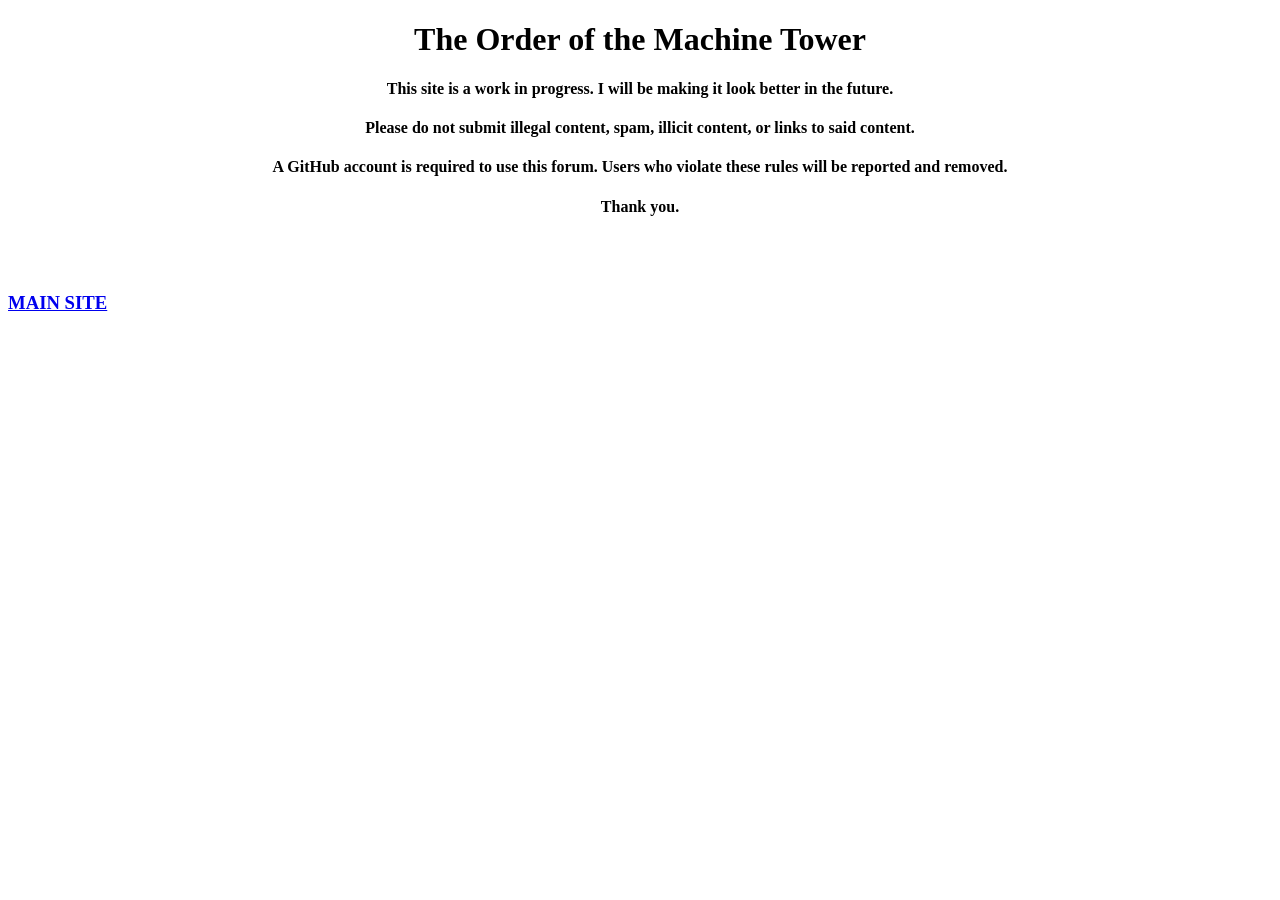
==== index.html @ 857feac1 "Added index.html" ====
<!DOCTYPE html>
<html lang="en">

<head>
  <meta charset="UTF-8">
  <meta name="viewport" content="width=device-width, initial-scale=1.0">

  <title>TOotMT Forum</title>
  <link rel="stylesheet" href="css/commentsite.css">
</head>

<body>

  <main id="content">

    <header>
      <h1 align="center">The Order of the Machine Tower</h1>
    </header>

    <section>
      <h4 align="center">This site is a work in progress. I will be making it look better in the future.</h4>
    </section>
     <section>
      <h4 align="center">Please do not submit illegal content, spam, illicit content, or links to said content.</h4>
      <h4 align="center">A GitHub account is required to use this forum. Users who violate these rules will be reported and removed.</h4>
      <h4 align="center">Thank you.</h4>
    </section>

    <section>
       <!-- giscus comment system -->

    </section>
    <br><br>
    <h3><a href="https://adeptus-telvannus.neocities.org/hpgs/machinetower_main">MAIN SITE</a></h3>
    <body>


  </main>
  
</body>

</html>
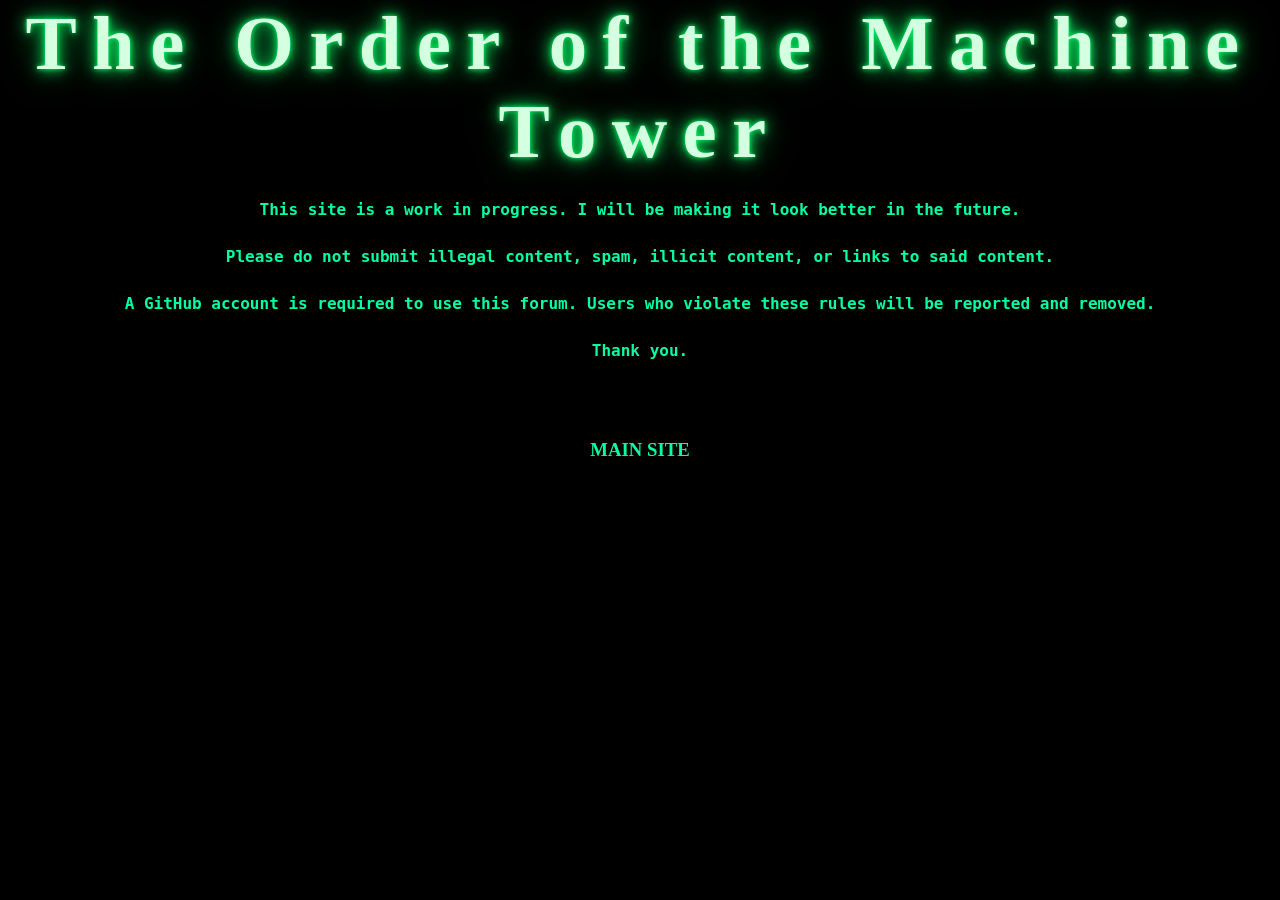
==== commit b6647f08: "Add Giscus comment system script to index.html" ====
--- a/index.html
+++ b/index.html
@@ -28,6 +28,22 @@
 
     <section>
        <!-- giscus comment system -->
+      <script src="https://giscus.app/client.js"
+        data-repo="AdeptTel1-ComSite/ootmt-forum"
+        data-repo-id="R_kgDOVOyDEQ"
+        data-category="Announcements"
+        data-category-id="DIC_kwDOVOyDEc4DI7nv"
+        data-mapping="pathname"
+        data-strict="0"
+        data-reactions-enabled="1"
+        data-emit-metadata="0"
+        data-input-position="top"
+        data-theme="cobalt"
+        data-lang="en"
+        data-loading="lazy"
+        crossorigin="anonymous"
+        async>
+      </script>
 
     </section>
     <br><br>
@@ -39,4 +55,4 @@
   
 </body>
 
-</html>+</html>
--- a/css/commentsite.css
+++ b/css/commentsite.css
@@ -0,0 +1,84 @@
+/*Mobile*/
+@media (max-width: 600px) {
+
+  #galaxy-container {
+    opacity: 0.25;
+  }
+
+}
+
+/* For centering tables */
+.table-centered-class {
+    display: flex;
+    justify-content: center;
+    max-width: 100%;
+}
+
+.table-centered-class table {
+    max-width: 100%;
+    border-collapse: collapse;
+}
+
+.table-centered-class th,
+.table-centered-class td {
+    overflow-wrap: anywhere;
+    word-break: break-word;
+    white-space: normal;
+}
+
+
+/* Misc */
+html,
+body {
+  margin: 0;
+  width: 100%;
+  height: 100%;
+  overflow-y: auto;
+  background: #000000;
+  color: #00eaff;
+}
+
+h1 {
+  margin: 0;
+
+  color: #d5ffe1;
+  font-size: clamp(2rem, 6vw, 5rem);
+  letter-spacing: 0.2em;
+
+  text-shadow:
+    0 0 5px #00ff66,
+    0 0 15px #00ff66,
+    0 0 35px rgba(0, 255, 100, 0.6);
+}
+
+h2 {
+    font-family: 'LocalNovaSquare';
+    color: #ff0090;
+    text-align: center;
+    text-shadow: 0 0 8px #00eaff;
+    border-bottom: 1px solid #00eaff33;
+    padding-bottom: 4px;
+} 
+
+h3 {
+    color: #00ff66;
+    text-align: center;
+    font-family: 'LocalNovaSquare';
+}
+
+h4 {
+    background-color: #000000;
+    color: #05FFA1;
+    font-family: "LocalGenos", monospace;
+    line-height: 1.6;
+}
+
+a {
+    color: #05FFA1;
+    text-decoration: none;
+}
+
+a:hover {
+    color: #ffffff;
+    text-shadow: 0 0 6px #00eaff;
+}
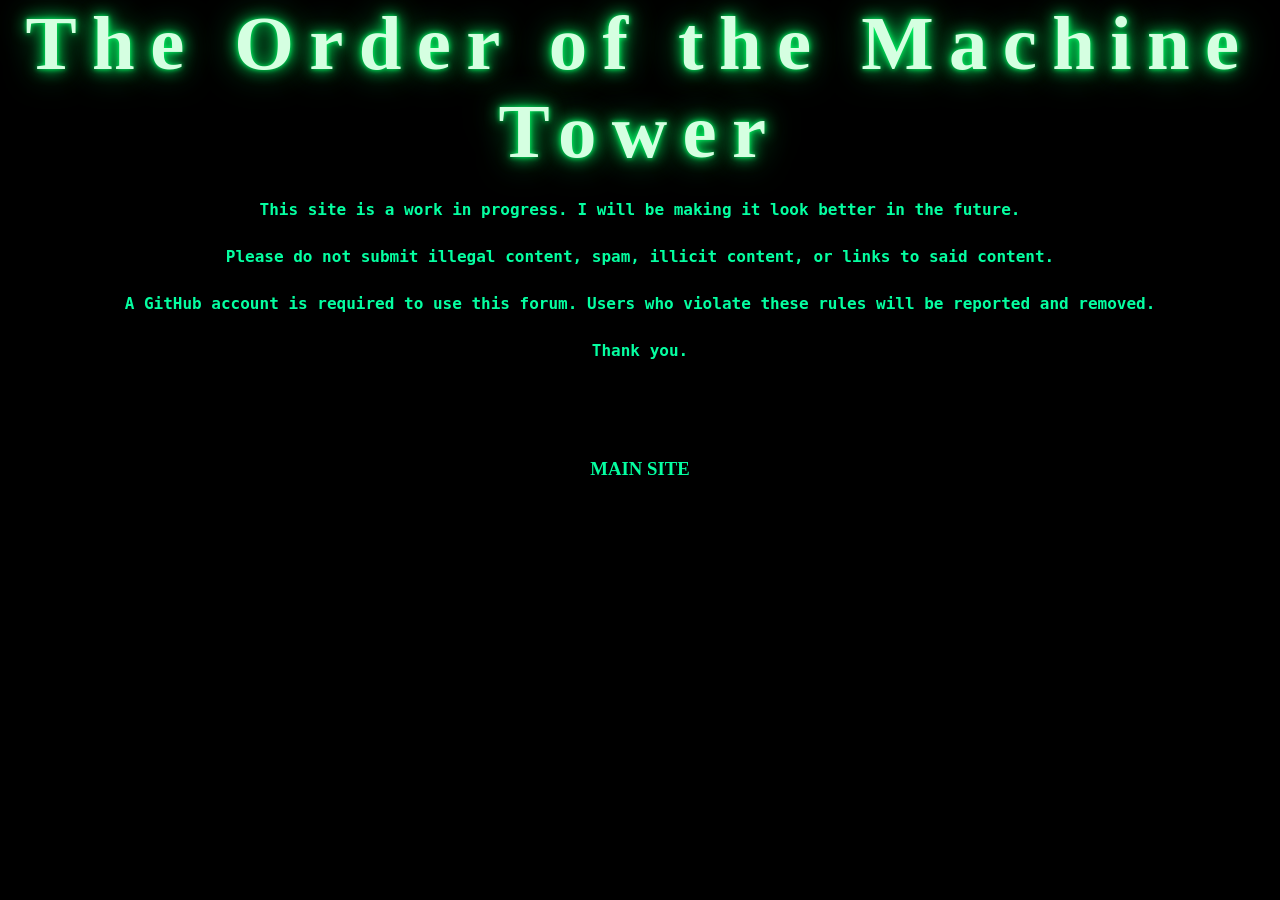
==== commit fba29df3: "Add class to comments section in index.html" ====
--- a/index.html
+++ b/index.html
@@ -26,7 +26,7 @@
       <h4 align="center">Thank you.</h4>
     </section>
 
-    <section>
+    <section class="comments">
        <!-- giscus comment system -->
       <script src="https://giscus.app/client.js"
         data-repo="AdeptTel1-ComSite/ootmt-forum"
--- a/css/commentsite.css
+++ b/css/commentsite.css
@@ -82,3 +82,17 @@
     color: #ffffff;
     text-shadow: 0 0 6px #00eaff;
 }
+
+.comments {
+  margin-top: 40px;
+}
+
+.comments h2 {
+  margin-bottom: 8px;
+}
+
+.comments-intro {
+  margin-top: 0;
+  margin-bottom: 24px;
+  color: var(--muted);
+}
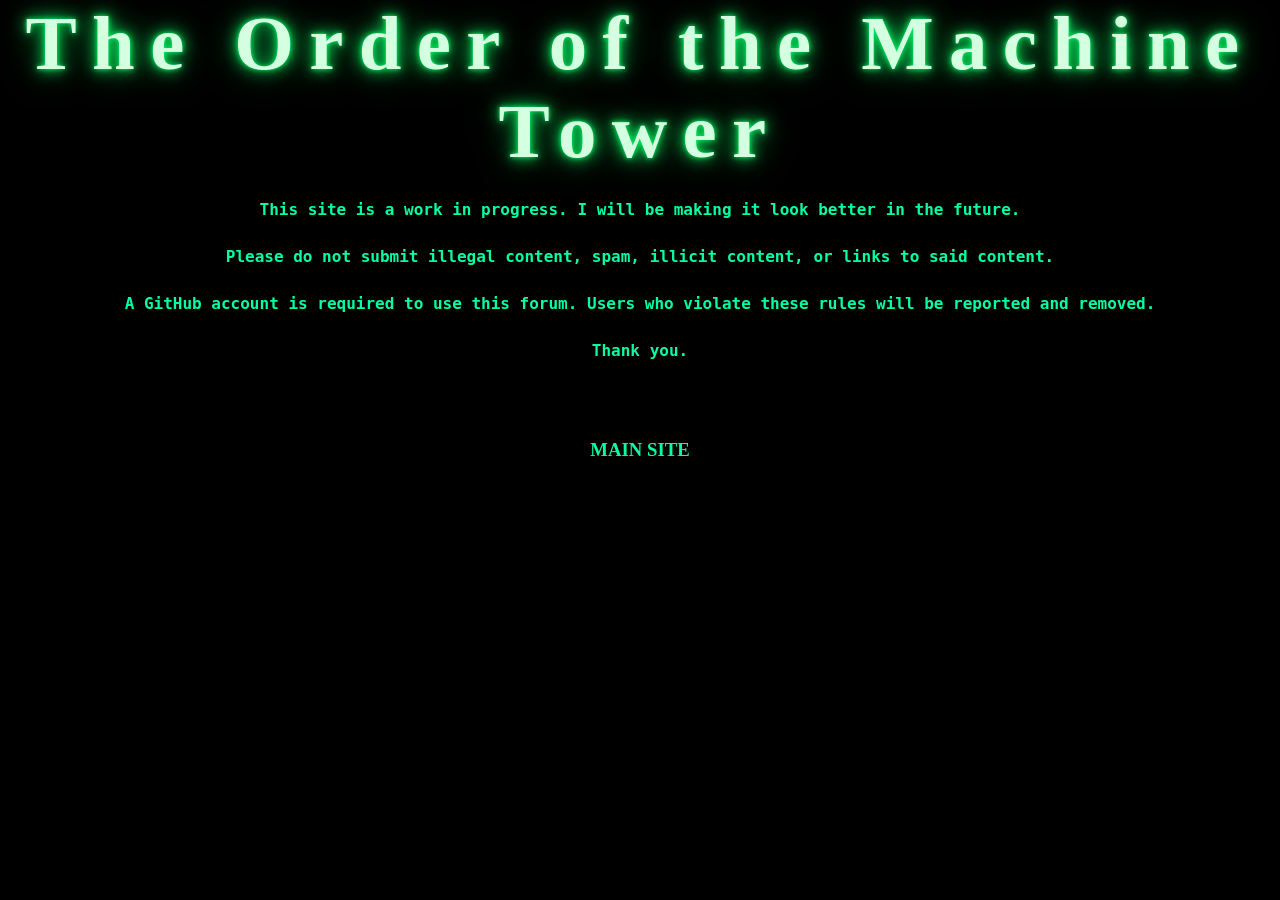
==== commit 64fc2c15: "Fix some html Changed the comments section to remove reactions from the giscus comment system." ====
--- a/index.html
+++ b/index.html
@@ -26,7 +26,7 @@
       <h4 align="center">Thank you.</h4>
     </section>
 
-    <section class="comments">
+    <section>
        <!-- giscus comment system -->
       <script src="https://giscus.app/client.js"
         data-repo="AdeptTel1-ComSite/ootmt-forum"
@@ -35,7 +35,7 @@
         data-category-id="DIC_kwDOVOyDEc4DI7nv"
         data-mapping="pathname"
         data-strict="0"
-        data-reactions-enabled="1"
+        data-reactions-enabled="0"
         data-emit-metadata="0"
         data-input-position="top"
         data-theme="cobalt"
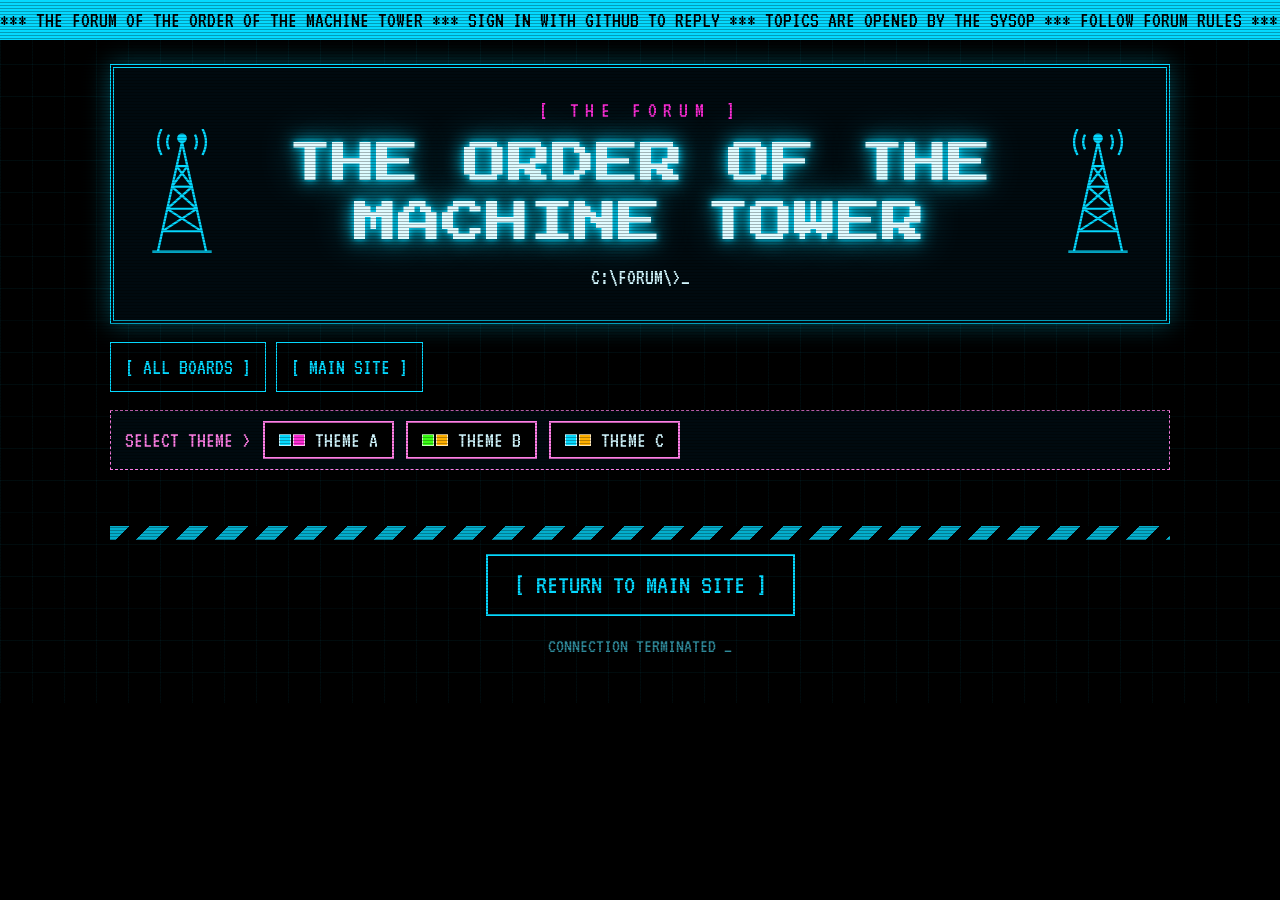
==== commit af5009a6: "Add files via upload" ====
--- a/index.html
+++ b/index.html
@@ -5,54 +5,105 @@
   <meta charset="UTF-8">
   <meta name="viewport" content="width=device-width, initial-scale=1.0">
 
-  <title>TOotMT Forum</title>
-  <link rel="stylesheet" href="css/commentsite.css">
+  <title>The Order of the Machine Tower Forum</title>
+
+  <!-- Picks the color theme before the page paints: ?theme=A|B|C in the address, else the visitor's last choice, else A -->
+  <script>
+    (function () {
+      var t = 'A';
+      try {
+        var p = new URLSearchParams(window.location.search).get('theme');
+        var s = null;
+        try { s = window.localStorage.getItem('ootmt-theme'); } catch (e) {}
+        t = String(p || s || 'A').toUpperCase();
+      } catch (e) {}
+      if (t !== 'A' && t !== 'B' && t !== 'C') { t = 'A'; }
+      document.documentElement.setAttribute('data-theme', t);
+    })();
+  </script>
+
+  <link rel="preconnect" href="https://fonts.googleapis.com">
+  <link rel="preconnect" href="https://fonts.gstatic.com" crossorigin>
+  <link rel="stylesheet" href="https://fonts.googleapis.com/css2?family=Share+Tech+Mono&amp;family=VT323&amp;family=Press+Start+2P&amp;display=swap">
+  <link rel="stylesheet" href="css/forum_bbs.css">
 </head>
 
-<body>
+<body data-page="home">
 
-  <main id="content">
+  <div class="marquee" aria-hidden="true">
+    <span>*** THE FORUM OF THE ORDER OF THE MACHINE TOWER *** SIGN IN WITH GITHUB TO REPLY *** TOPICS ARE OPENED BY THE SYSOP *** FOLLOW FORUM RULES ***</span>
+  </div>
 
-    <header>
-      <h1 align="center">The Order of the Machine Tower</h1>
+  <div class="wrap" id="content">
+
+    <header class="masthead">
+      <svg class="tower" width="96" height="130" viewBox="0 0 100 140" role="img" aria-label="Order crest: a radio tower">
+        <g fill="none" stroke="currentColor" stroke-width="2.5" stroke-linejoin="round">
+          <path d="M50 14 L24 132 M50 14 L76 132 M18 132 H82"/>
+          <path d="M44 40 H56 M39 62 H61 M34 86 H66 M29 110 H71"/>
+          <path d="M44 40 L61 62 M56 40 L39 62 M39 62 L66 86 M61 62 L34 86 M34 86 L71 110 M66 86 L29 110"/>
+          <circle cx="50" cy="10" r="4" fill="currentColor"/>
+          <path class="arc" d="M36 6 A18 18 0 0 0 36 22"/>
+          <path class="arc" d="M64 6 A18 18 0 0 1 64 22"/>
+          <path class="arc2" d="M28 0 A28 28 0 0 0 28 28"/>
+          <path class="arc2" d="M72 0 A28 28 0 0 1 72 28"/>
+        </g>
+      </svg>
+      <div class="masthead__text">
+        <div class="kicker">[ THE FORUM ]</div>
+        <h1>THE ORDER OF THE MACHINE TOWER</h1>
+        <div class="prompt">C:\FORUM\&gt;<span class="blink">_</span></div>
+      </div>
+      <svg class="tower" width="96" height="130" viewBox="0 0 100 140" aria-hidden="true">
+        <g fill="none" stroke="currentColor" stroke-width="2.5" stroke-linejoin="round">
+          <path d="M50 14 L24 132 M50 14 L76 132 M18 132 H82"/>
+          <path d="M44 40 H56 M39 62 H61 M34 86 H66 M29 110 H71"/>
+          <path d="M44 40 L61 62 M56 40 L39 62 M39 62 L66 86 M61 62 L34 86 M34 86 L71 110 M66 86 L29 110"/>
+          <circle cx="50" cy="10" r="4" fill="currentColor"/>
+          <path class="arc3" d="M36 6 A18 18 0 0 0 36 22"/>
+          <path class="arc3" d="M64 6 A18 18 0 0 1 64 22"/>
+          <path class="arc" d="M28 0 A28 28 0 0 0 28 28"/>
+          <path class="arc" d="M72 0 A28 28 0 0 1 72 28"/>
+        </g>
+      </svg>
     </header>
 
-    <section>
-      <h4 align="center">This site is a work in progress. I will be making it look better in the future.</h4>
-    </section>
-     <section>
-      <h4 align="center">Please do not submit illegal content, spam, illicit content, or links to said content.</h4>
-      <h4 align="center">A GitHub account is required to use this forum. Users who violate these rules will be reported and removed.</h4>
-      <h4 align="center">Thank you.</h4>
+    <nav class="nav" aria-label="Forum">
+      <a href="index.html" data-link="home">[ ALL BOARDS ]</a>
+      <a href="https://adeptus-telvannus.neocities.org/hpgs/machinetower_main" data-link="main">[ MAIN SITE ]</a>
+    </nav>
+
+    <section class="themebar" aria-label="Color theme">
+      <span class="themebar__label">SELECT THEME &gt;</span>
+      <button type="button" class="theme-btn" data-set-theme="A" aria-pressed="false">
+        <span class="chips" aria-hidden="true"><i style="background:#05d9ff"></i><i style="background:#ff2bd6"></i></span>THEME A
+      </button>
+      <button type="button" class="theme-btn" data-set-theme="B" aria-pressed="false">
+        <span class="chips" aria-hidden="true"><i style="background:#39ff14"></i><i style="background:#ffb000"></i></span>THEME B
+      </button>
+      <button type="button" class="theme-btn" data-set-theme="C" aria-pressed="false">
+        <span class="chips" aria-hidden="true"><i style="background:#05d9ff"></i><i style="background:#ffb000"></i></span>THEME C
+      </button>
     </section>
 
-    <section>
-       <!-- giscus comment system -->
-      <script src="https://giscus.app/client.js"
-        data-repo="AdeptTel1-ComSite/ootmt-forum"
-        data-repo-id="R_kgDOVOyDEQ"
-        data-category="Announcements"
-        data-category-id="DIC_kwDOVOyDEc4DI7nv"
-        data-mapping="pathname"
-        data-strict="0"
-        data-reactions-enabled="0"
-        data-emit-metadata="0"
-        data-input-position="top"
-        data-theme="cobalt"
-        data-lang="en"
-        data-loading="lazy"
-        crossorigin="anonymous"
-        async>
-      </script>
+    <div class="cols">
+      <aside class="side" id="side"></aside>
+      <main class="content" id="view">
+        <noscript><p>This forum needs JavaScript to load its topics and comments.</p></noscript>
+      </main>
+    </div>
 
-    </section>
-    <br><br>
-    <h3><a href="https://adeptus-telvannus.neocities.org/hpgs/machinetower_main">MAIN SITE</a></h3>
-    <body>
+    <footer class="foot">
+      <div class="stripe"></div>
+      <a class="home" href="https://adeptus-telvannus.neocities.org/hpgs/machinetower_main" data-link="main">[ RETURN TO MAIN SITE ]</a>
+      <div class="end">CONNECTION TERMINATED <span class="blink">_</span></div>
+    </footer>
 
+  </div>
 
-  </main>
-  
+  <script src="js/forum_data.js"></script>
+  <script src="js/forum.js"></script>
+
 </body>
 
 </html>
--- a/css/forum_bbs.css
+++ b/css/forum_bbs.css
@@ -0,0 +1,495 @@
+/* ==========================================================
+   The Order of the Machine Tower - Phosphor BBS
+   Three selectable color themes: A, B and C.
+   Switch themes with the buttons on the page, or by adding
+   ?theme=A, ?theme=B or ?theme=C to the page address.
+   ========================================================== */
+
+/* ---------- Theme A: Cyan and Magenta ---------- */
+:root,
+:root[data-theme="A"] {
+  --primary: #05d9ff;        /* borders, headers, links, marquee */
+  --text: #d2f7ff;           /* body text */
+  --title: #e0fbff;          /* page title */
+  --panel: #000a0f;          /* window backgrounds */
+  --secondary: #ff7fe6;      /* FAQ and archive windows */
+  --accent: #ff2bd6;         /* notice, buttons, dividers */
+  --accent-soft: #ff7fe6;    /* notice text */
+  --notice-bg: #14000f;
+  --faq-bg: #0f000c;
+  --dash: #7a2a6a;           /* table row lines */
+  --charter-text: #ffc2f2;   /* the "Order" half of the manifesto */
+  --foot: #2f8a9a;           /* footer text */
+  --glow: 5, 217, 255;       /* primary as r, g, b */
+  --accent-rgb: 255, 43, 214;
+}
+
+/* ---------- Theme B: Green and Amber ---------- */
+:root[data-theme="B"] {
+  --primary: #39ff14;
+  --text: #b6ffcb;
+  --title: #d5ffe1;
+  --panel: #020a02;
+  --secondary: #4dffd2;
+  --accent: #ffb000;
+  --accent-soft: #ffd36b;
+  --notice-bg: #140c00;
+  --faq-bg: #00100a;
+  --dash: #1c6a58;
+  --charter-text: #ffe3a8;
+  --foot: #3f8f2e;
+  --glow: 57, 255, 20;
+  --accent-rgb: 255, 176, 0;
+}
+
+/* ---------- Theme C: Cyan and Amber ---------- */
+:root[data-theme="C"] {
+  --primary: #05d9ff;
+  --text: #d2f7ff;
+  --title: #e0fbff;
+  --panel: #000a0f;
+  --secondary: #ffd36b;
+  --accent: #ffb000;
+  --accent-soft: #ffd36b;
+  --notice-bg: #140c00;
+  --faq-bg: #0f0a00;
+  --dash: #7a5a1a;
+  --charter-text: #ffe3a8;
+  --foot: #2f8a9a;
+  --glow: 5, 217, 255;
+  --accent-rgb: 255, 176, 0;
+}
+
+/* ---------- Base ---------- */
+* { box-sizing: border-box; }
+
+html {
+  background: #000;
+  color-scheme: dark;
+}
+
+body {
+  margin: 0;
+  position: relative;
+  background-color: #000;
+  background-image:
+    linear-gradient(rgba(var(--glow), .05) 1px, transparent 1px),
+    linear-gradient(90deg, rgba(var(--glow), .05) 1px, transparent 1px);
+  background-size: 32px 32px;
+  color: var(--text);
+  font-family: 'Share Tech Mono', 'Courier New', monospace;
+  font-size: 16px;
+  line-height: 1.65;
+}
+
+/* scanlines */
+body::after {
+  content: "";
+  position: fixed;
+  inset: 0;
+  pointer-events: none;
+  z-index: 50;
+  background: repeating-linear-gradient(0deg, rgba(0,0,0,.28) 0, rgba(0,0,0,.28) 1px, transparent 1px, transparent 3px);
+}
+
+p { margin: 0; }
+
+a { color: var(--primary); text-decoration: underline; }
+a:hover { background: var(--primary); color: #000; text-decoration: none; }
+
+:focus-visible { outline: 3px solid #fff; outline-offset: 2px; }
+
+.wrap {
+  max-width: 1100px;
+  margin: 0 auto;
+  padding: 24px 20px 40px;
+}
+
+/* ---------- Marquee ---------- */
+.marquee {
+  background: var(--primary);
+  color: #000;
+  overflow: hidden;
+  white-space: nowrap;
+  font-family: 'VT323', monospace;
+  font-size: 22px;
+  padding: 2px 0;
+}
+.marquee span {
+  display: inline-block;
+  animation: marq 32s linear infinite;
+}
+
+/* ---------- Masthead ---------- */
+.masthead {
+  border: 4px double var(--primary);
+  padding: 24px 20px;
+  display: flex;
+  flex-wrap: wrap;
+  align-items: center;
+  justify-content: center;
+  gap: 24px;
+  background: var(--panel);
+  box-shadow: 0 0 24px rgba(var(--glow), .35);
+}
+.tower { color: var(--primary); flex: 0 0 auto; }
+.masthead__text { text-align: center; flex: 1 1 360px; min-width: 0; }
+.kicker {
+  font-family: 'VT323', monospace;
+  font-size: 22px;
+  color: var(--accent);
+  letter-spacing: .3em;
+}
+h1 {
+  margin: 6px 0;
+  font-family: 'Press Start 2P', monospace;
+  font-weight: 400;
+  font-size: clamp(20px, 4.2vw, 44px);
+  line-height: 1.35;
+  color: var(--title);
+  text-shadow: 0 0 6px var(--primary), 0 0 18px var(--primary), 0 0 40px rgba(var(--glow), .6);
+}
+.prompt { font-family: 'VT323', monospace; font-size: 22px; color: var(--text); }
+.blink { animation: blinker 1s steps(1) infinite; }
+
+.arc  { animation: ping 2s ease-in-out infinite; }
+.arc2 { animation: ping 2s ease-in-out infinite; animation-delay: .5s; }
+.arc3 { animation: ping 2s ease-in-out infinite; animation-delay: 1s; }
+
+/* ---------- Notice ---------- */
+.notice {
+  margin-top: 18px;
+  border: 2px solid var(--accent);
+  padding: 14px 18px;
+  background: var(--notice-bg);
+  color: var(--accent-soft);
+  font-size: 15px;
+}
+.notice__label { font-family: 'VT323', monospace; font-size: 24px; color: var(--accent); }
+
+/* ---------- Navigation ---------- */
+.nav {
+  margin-top: 18px;
+  display: flex;
+  flex-wrap: wrap;
+  gap: 10px;
+  font-family: 'VT323', monospace;
+  font-size: 22px;
+}
+.nav a {
+  display: block;
+  padding: 6px 14px;
+  border: 1px solid var(--primary);
+  text-decoration: none;
+}
+.nav a:hover { background: var(--primary); color: #000; }
+
+/* ---------- Theme selector ---------- */
+.themebar {
+  margin-top: 18px;
+  display: flex;
+  flex-wrap: wrap;
+  align-items: center;
+  gap: 10px 12px;
+  border: 1px dashed var(--secondary);
+  padding: 10px 14px;
+  background: var(--panel);
+}
+.themebar__label { font-family: 'VT323', monospace; font-size: 22px; color: var(--secondary); }
+.theme-btn {
+  cursor: pointer;
+  display: inline-flex;
+  align-items: center;
+  gap: 10px;
+  background: #000;
+  color: var(--text);
+  border: 2px solid var(--secondary);
+  padding: 6px 14px;
+  font-family: 'VT323', monospace;
+  font-size: 22px;
+}
+.theme-btn:hover { background: var(--secondary); color: #000; }
+.theme-btn[aria-pressed="true"] { background: var(--secondary); color: #000; }
+.chips { display: inline-flex; gap: 2px; }
+.chips i {
+  display: inline-block;
+  width: 12px;
+  height: 12px;
+  border: 1px solid rgba(255,255,255,.7);
+}
+
+/* ---------- Layout ---------- */
+.cols {
+  margin-top: 22px;
+  display: flex;
+  flex-wrap: wrap;
+  gap: 22px;
+  align-items: flex-start;
+}
+.side { flex: 0 0 230px; min-width: 0; display: flex; flex-direction: column; gap: 16px; }
+.content { flex: 1 1 540px; min-width: 0; display: flex; flex-direction: column; gap: 26px; }
+
+/* ---------- Windows ---------- */
+.win { border: 2px solid var(--primary); background: var(--panel); }
+.win__bar {
+  background: var(--primary);
+  color: #000;
+  font-family: 'VT323', monospace;
+  font-size: 24px;
+  padding: 0 12px;
+}
+.win__body { padding: 18px 22px; display: flex; flex-direction: column; gap: 14px; }
+.win--alt { border-color: var(--secondary); background: var(--faq-bg); }
+.win--alt .win__bar { background: var(--secondary); }
+
+.side .win__bar { font-size: 22px; padding: 0 10px; }
+.sysop { padding: 12px; font-size: 14px; line-height: 1.6; }
+
+.sidenote {
+  border: 2px solid var(--accent);
+  background: var(--notice-bg);
+  padding: 12px;
+  font-size: 14px;
+  color: var(--accent-soft);
+  text-align: center;
+}
+.badges { display: flex; flex-direction: column; gap: 8px; }
+.badge {
+  border: 1px solid;
+  padding: 4px;
+  font-family: 'VT323', monospace;
+  font-size: 20px;
+  text-align: center;
+}
+.badge--1 { color: var(--primary); border-color: var(--primary); }
+.badge--2 { color: var(--secondary); border-color: var(--secondary); }
+.badge--3 { color: var(--accent); border-color: var(--accent); }
+
+/* ---------- Manifesto ---------- */
+.pull {
+  font-family: 'VT323', monospace;
+  font-size: 26px;
+  line-height: 1.3;
+  color: #fff;
+  text-shadow: 0 0 8px var(--primary);
+  text-align: center;
+  padding: 8px 0;
+}
+.pull--accent { text-align: left; padding: 0; text-shadow: 0 0 8px var(--accent); }
+.rule {
+  text-align: center;
+  font-family: 'VT323', monospace;
+  font-size: 22px;
+  color: var(--accent);
+  letter-spacing: .2em;
+  border-top: 1px dashed var(--primary);
+  padding-top: 16px;
+}
+.charter-text { display: flex; flex-direction: column; gap: 14px; color: var(--charter-text); }
+.charter-cta { text-align: center; padding-top: 10px; border-top: 1px dashed var(--primary); }
+.charter-cta p { margin: 12px 0; font-size: 14px; color: var(--text); }
+.cta {
+  display: inline-block;
+  background: var(--accent);
+  color: #000;
+  border: 2px solid var(--accent);
+  padding: 12px 26px;
+  font-family: 'VT323', monospace;
+  font-size: 26px;
+  text-decoration: none;
+  box-shadow: 0 0 14px rgba(var(--accent-rgb), .6);
+}
+.cta:hover { background: #fff; color: #000; }
+
+/* ---------- Section headings ---------- */
+.heading {
+  margin: 0 0 14px;
+  font-family: 'Press Start 2P', monospace;
+  font-weight: 400;
+  font-size: 20px;
+  color: var(--primary);
+  text-shadow: 0 0 10px var(--primary);
+}
+
+/* ---------- FAQ ---------- */
+.faq { display: flex; flex-direction: column; gap: 10px; }
+.faq details { border: 2px solid var(--secondary); background: var(--faq-bg); }
+.faq summary {
+  padding: 12px 16px;
+  color: var(--secondary);
+  font-size: 17px;
+  cursor: pointer;
+  list-style: none;
+}
+.faq summary::-webkit-details-marker { display: none; }
+.faq summary::before { content: "[+] "; color: var(--accent); }
+.faq details[open] > summary::before { content: "[-] "; }
+.faq summary:hover { background: var(--secondary); color: #000; }
+.faq summary:hover::before { color: #000; }
+.faq__body { padding: 4px 18px 14px; color: var(--text); display: flex; flex-direction: column; gap: 10px; }
+
+/* ---------- Buttons ---------- */
+.actions { display: flex; flex-wrap: wrap; gap: 14px; justify-content: center; }
+.btn-rss {
+  cursor: pointer;
+  background: #000;
+  color: var(--accent);
+  border: 2px solid var(--accent);
+  padding: 12px 22px;
+  font-family: 'VT323', monospace;
+  font-size: 24px;
+}
+.btn-rss:hover { background: var(--accent); color: #000; }
+.btn-forum {
+  display: block;
+  background: var(--primary);
+  color: #000;
+  border: 2px solid var(--primary);
+  padding: 12px 22px;
+  font-family: 'VT323', monospace;
+  font-size: 24px;
+  text-decoration: none;
+}
+.btn-forum:hover { background: #fff; color: #000; }
+.btn-mine {
+  display: inline-block;
+  border: 2px solid var(--primary);
+  padding: 8px 18px;
+  font-family: 'VT323', monospace;
+  font-size: 22px;
+  text-decoration: none;
+}
+
+/* ---------- Projects ---------- */
+.subhead { margin: 10px 0 0; font-family: 'VT323', monospace; font-weight: 400; font-size: 26px; color: var(--accent); }
+.dirlist { list-style: none; margin: 0; padding: 0; display: flex; flex-direction: column; gap: 8px; }
+.dirlist li { display: flex; flex-wrap: wrap; gap: 10px; }
+.tag { color: var(--secondary); }
+.draft { color: var(--accent-soft); }
+
+/* ---------- Archive table ---------- */
+.table-wrap { overflow-x: auto; }
+table { border-collapse: collapse; width: 100%; min-width: 420px; }
+th {
+  background: var(--secondary);
+  color: #000;
+  padding: 6px 12px;
+  font-family: 'VT323', monospace;
+  font-size: 20px;
+  font-weight: 400;
+  text-align: left;
+}
+td { padding: 6px 12px; border-bottom: 1px dashed var(--dash); }
+tr:last-child td { border-bottom: 0; }
+
+/* ---------- Footer ---------- */
+.foot { margin-top: 34px; text-align: center; display: flex; flex-direction: column; gap: 14px; align-items: center; }
+.stripe {
+  width: 100%;
+  height: 14px;
+  background: repeating-linear-gradient(135deg, var(--primary) 0 14px, #000 14px 28px);
+  opacity: .8;
+}
+.home {
+  font-family: 'VT323', monospace;
+  font-size: 28px;
+  border: 2px solid var(--primary);
+  padding: 6px 26px;
+  text-decoration: none;
+}
+.end { font-family: 'VT323', monospace; font-size: 20px; color: var(--foot); }
+
+/* ---------- Animation ---------- */
+@keyframes marq { from { transform: translateX(100%); } to { transform: translateX(-100%); } }
+@keyframes blinker { 50% { opacity: 0; } }
+@keyframes ping { 0% { opacity: .15; } 50% { opacity: 1; } 100% { opacity: .15; } }
+
+@media (prefers-reduced-motion: reduce) {
+  .marquee span, .blink, .arc, .arc2, .arc3 { animation: none; }
+  #galaxy-rotation { animation: none; }
+}
+
+/* ---------- Mobile ---------- */
+@media (max-width: 600px) {
+  #galaxy-container { opacity: 0.25; }
+  .side { flex: 1 1 100%; }
+}
+
+
+/* ==========================================================
+   FORUM ADDITIONS (boards, topic rows, topic page)
+   ========================================================== */
+.crumbs {
+  font-family: 'VT323', monospace;
+  font-size: 22px;
+  color: var(--secondary);
+  overflow-wrap: anywhere;
+}
+.crumbs a { color: var(--primary); }
+
+.win--rules { border-color: var(--accent); background: var(--notice-bg); }
+.win--rules .win__bar { background: var(--accent); }
+.win--rules .win__body { color: var(--accent-soft); }
+.thanks { font-family: 'VT323', monospace; font-size: 24px; color: var(--accent); }
+
+.board__blurb { color: var(--text); }
+.win--alt .board__blurb { color: var(--text); }
+
+.tlist { display: flex; flex-direction: column; }
+.trow {
+  display: grid;
+  grid-template-columns: 64px minmax(0, 1fr) auto;
+  gap: 4px 16px;
+  align-items: start;
+  padding: 12px 10px;
+  border-top: 1px dashed var(--dash);
+  text-decoration: none;
+  color: var(--text);
+}
+.tlist .trow:first-child { border-top: 1px dashed var(--dash); }
+.trow:hover { background: var(--primary); color: #000; }
+.trow:hover .trow__tag,
+.trow:hover .trow__blurb,
+.trow:hover .trow__date { color: #000; }
+.trow__tag { font-family: 'VT323', monospace; font-size: 20px; color: var(--secondary); }
+.trow__tag--pin { color: var(--accent); }
+.trow__main { display: flex; flex-direction: column; gap: 2px; min-width: 0; }
+.trow__title { font-family: 'VT323', monospace; font-size: 26px; line-height: 1.15; }
+.trow__blurb { font-size: 14px; color: var(--text); opacity: .85; }
+.trow__date { font-family: 'VT323', monospace; font-size: 20px; color: var(--foot); white-space: nowrap; }
+.win--alt .trow:hover { background: var(--secondary); }
+.empty { color: var(--foot); }
+
+.sidelist { list-style: none; margin: 0; padding: 12px; display: flex; flex-direction: column; gap: 8px; font-size: 14px; }
+
+.topic__title {
+  margin: 0;
+  font-family: 'Press Start 2P', monospace;
+  font-weight: 400;
+  font-size: clamp(16px, 2.6vw, 24px);
+  line-height: 1.5;
+  color: var(--title);
+  text-shadow: 0 0 8px var(--primary);
+}
+.topic__blurb { font-size: 17px; }
+.topic__meta { font-family: 'VT323', monospace; font-size: 20px; color: var(--accent); }
+.replies__note { font-size: 14px; color: var(--foot); }
+
+.giscus-box { min-width: 0; min-height: 120px; }
+.giscus-box .giscus, .giscus-box giscus-widget { width: 100%; }
+
+.placeholder {
+  border: 2px dashed var(--secondary);
+  padding: 18px;
+  display: flex;
+  flex-direction: column;
+  gap: 8px;
+}
+.placeholder__head { font-family: 'VT323', monospace; font-size: 24px; color: var(--secondary); }
+
+.bigerr { font-family: 'VT323', monospace; font-size: 34px; color: var(--accent); }
+
+@media (max-width: 600px) {
+  .trow { grid-template-columns: minmax(0, 1fr); }
+  .trow__date { white-space: normal; }
+}
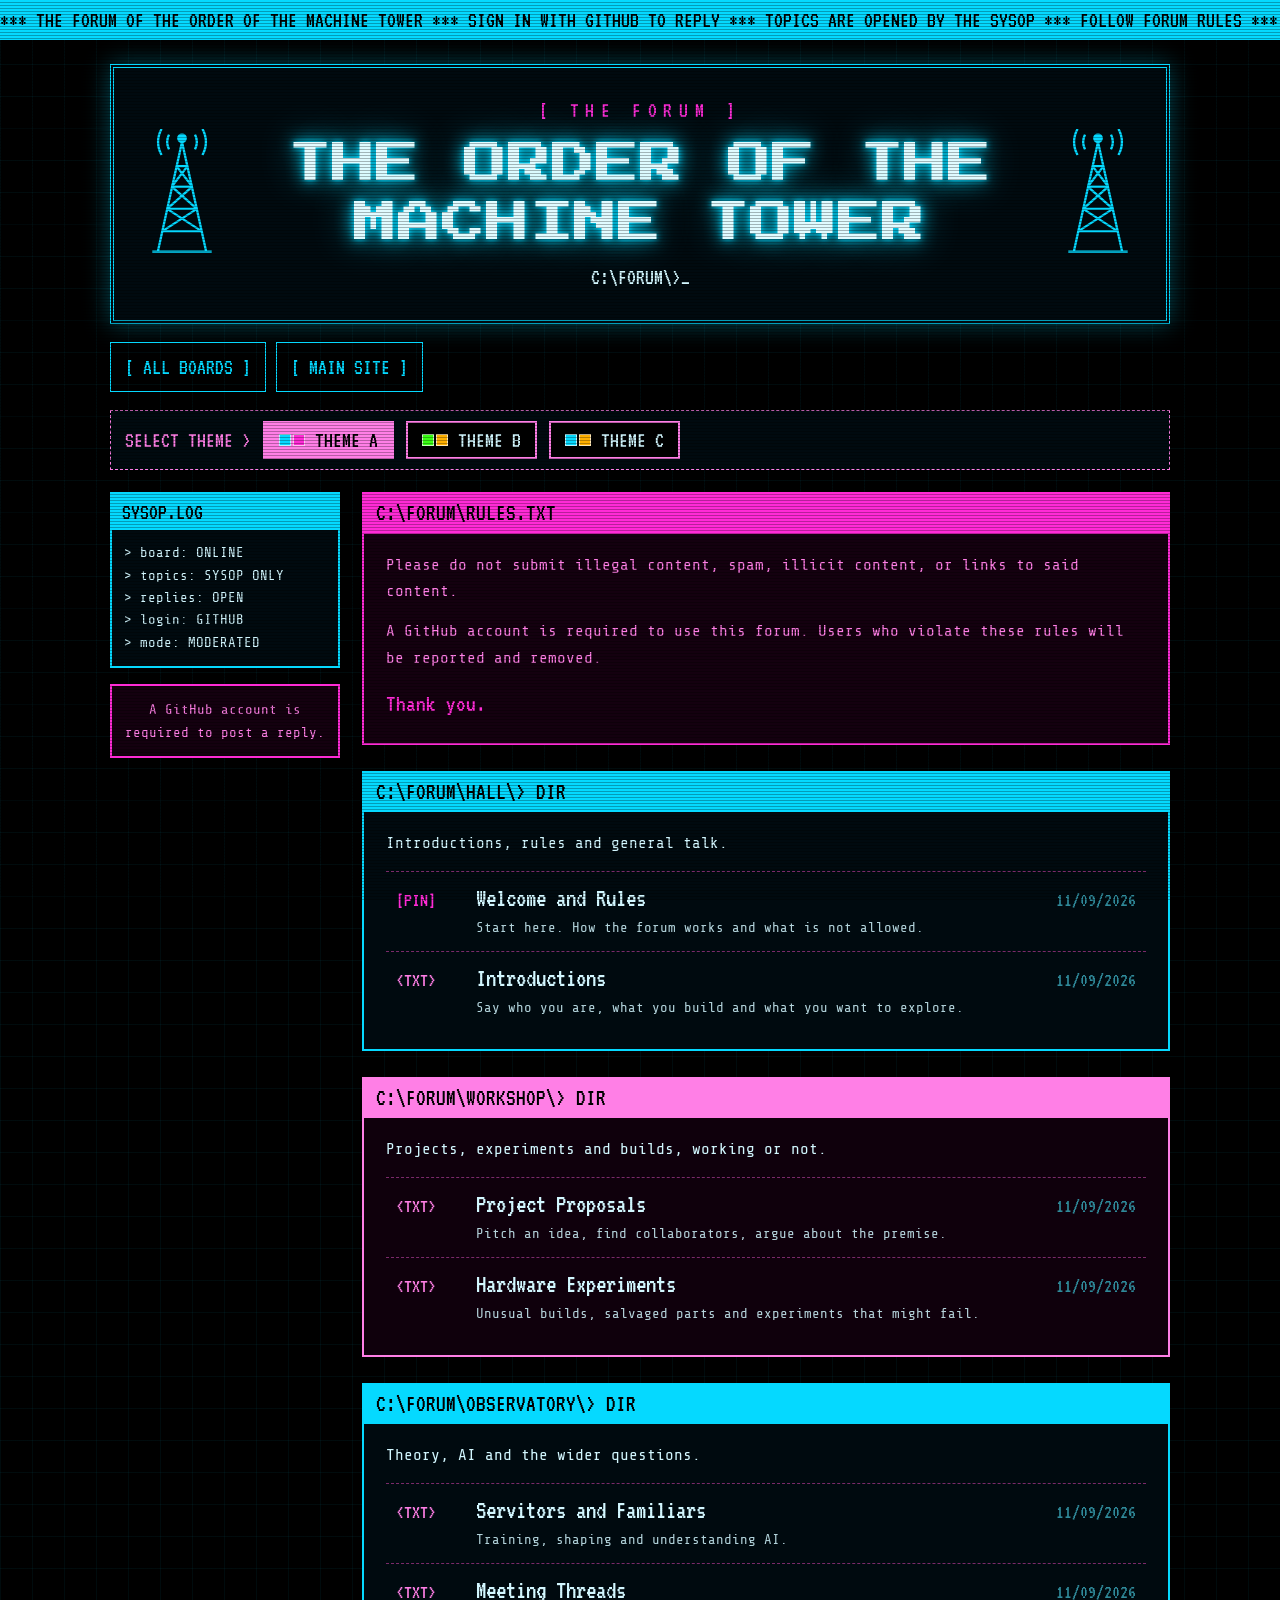
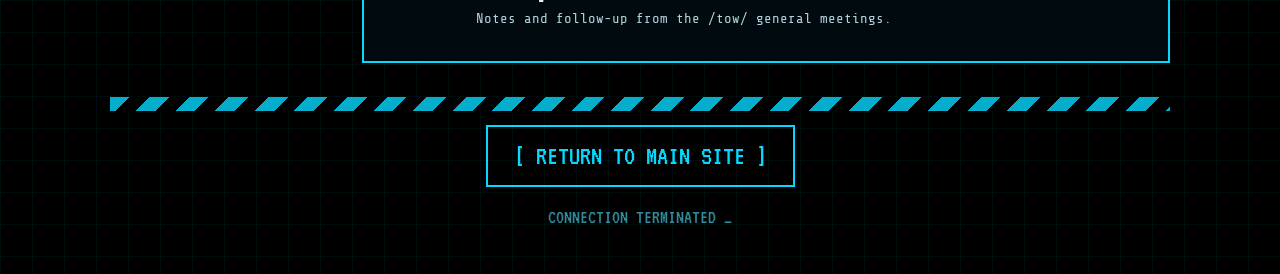
==== commit 5c2d490a: "Add files via upload" ====
--- a/index.html
+++ b/index.html
@@ -25,7 +25,7 @@
   <link rel="preconnect" href="https://fonts.googleapis.com">
   <link rel="preconnect" href="https://fonts.gstatic.com" crossorigin>
   <link rel="stylesheet" href="https://fonts.googleapis.com/css2?family=Share+Tech+Mono&amp;family=VT323&amp;family=Press+Start+2P&amp;display=swap">
-  <link rel="stylesheet" href="css/forum_bbs.css">
+  <link rel="stylesheet" href="forum_bbs.css">
 </head>
 
 <body data-page="home">
@@ -101,8 +101,8 @@
 
   </div>
 
-  <script src="js/forum_data.js"></script>
-  <script src="js/forum.js"></script>
+  <script src="forum_data.js"></script>
+  <script src="forum.js"></script>
 
 </body>
 
--- a/forum_bbs.css
+++ b/forum_bbs.css
@@ -0,0 +1,497 @@
+/* ==========================================================
+   The Order of the Machine Tower - Phosphor BBS
+   Three selectable color themes: A, B and C.
+   Switch themes with the buttons on the page, or by adding
+   ?theme=A, ?theme=B or ?theme=C to the page address.
+   ========================================================== */
+
+/* ---------- Theme A: Cyan and Magenta ---------- */
+:root,
+:root[data-theme="A"] {
+  --primary: #05d9ff;        /* borders, headers, links, marquee */
+  --text: #d2f7ff;           /* body text */
+  --title: #e0fbff;          /* page title */
+  --panel: #000a0f;          /* window backgrounds */
+  --secondary: #ff7fe6;      /* FAQ and archive windows */
+  --accent: #ff2bd6;         /* notice, buttons, dividers */
+  --accent-soft: #ff7fe6;    /* notice text */
+  --notice-bg: #14000f;
+  --faq-bg: #0f000c;
+  --dash: #7a2a6a;           /* table row lines */
+  --charter-text: #ffc2f2;   /* the "Order" half of the manifesto */
+  --foot: #2f8a9a;           /* footer text */
+  --glow: 5, 217, 255;       /* primary as r, g, b */
+  --accent-rgb: 255, 43, 214;
+}
+
+/* ---------- Theme B: Green and Amber ---------- */
+:root[data-theme="B"] {
+  --primary: #39ff14;
+  --text: #b6ffcb;
+  --title: #d5ffe1;
+  --panel: #020a02;
+  --secondary: #4dffd2;
+  --accent: #ffb000;
+  --accent-soft: #ffd36b;
+  --notice-bg: #140c00;
+  --faq-bg: #00100a;
+  --dash: #1c6a58;
+  --charter-text: #ffe3a8;
+  --foot: #3f8f2e;
+  --glow: 57, 255, 20;
+  --accent-rgb: 255, 176, 0;
+}
+
+/* ---------- Theme C: Cyan and Amber ---------- */
+:root[data-theme="C"] {
+  --primary: #05d9ff;
+  --text: #d2f7ff;
+  --title: #e0fbff;
+  --panel: #000a0f;
+  --secondary: #ffd36b;
+  --accent: #ffb000;
+  --accent-soft: #ffd36b;
+  --notice-bg: #140c00;
+  --faq-bg: #0f0a00;
+  --dash: #7a5a1a;
+  --charter-text: #ffe3a8;
+  --foot: #2f8a9a;
+  --glow: 5, 217, 255;
+  --accent-rgb: 255, 176, 0;
+}
+
+/* ---------- Base ---------- */
+* { box-sizing: border-box; }
+
+html {
+  background: #000;
+  color-scheme: dark;
+}
+
+body {
+  margin: 0;
+  position: relative;
+  background-color: #000;
+  background-image:
+    linear-gradient(rgba(var(--glow), .05) 1px, transparent 1px),
+    linear-gradient(90deg, rgba(var(--glow), .05) 1px, transparent 1px);
+  background-size: 32px 32px;
+  color: var(--text);
+  font-family: 'Share Tech Mono', 'Courier New', monospace;
+  font-size: 16px;
+  line-height: 1.65;
+}
+
+/* scanlines */
+body::after {
+  content: "";
+  position: fixed;
+  inset: 0;
+  pointer-events: none;
+  z-index: 50;
+  background: repeating-linear-gradient(0deg, rgba(0,0,0,.28) 0, rgba(0,0,0,.28) 1px, transparent 1px, transparent 3px);
+}
+
+p { margin: 0; }
+
+a { color: var(--primary); text-decoration: underline; }
+a:hover { background: var(--primary); color: #000; text-decoration: none; }
+
+:focus-visible { outline: 3px solid #fff; outline-offset: 2px; }
+
+.wrap {
+  max-width: 1100px;
+  margin: 0 auto;
+  padding: 24px 20px 40px;
+}
+
+/* ---------- Marquee ---------- */
+.marquee {
+  background: var(--primary);
+  color: #000;
+  overflow: hidden;
+  white-space: nowrap;
+  font-family: 'VT323', monospace;
+  font-size: 22px;
+  padding: 2px 0;
+}
+.marquee span {
+  display: inline-block;
+  animation: marq 32s linear infinite;
+}
+
+/* ---------- Masthead ---------- */
+.masthead {
+  border: 4px double var(--primary);
+  padding: 24px 20px;
+  display: flex;
+  flex-wrap: wrap;
+  align-items: center;
+  justify-content: center;
+  gap: 24px;
+  background: var(--panel);
+  box-shadow: 0 0 24px rgba(var(--glow), .35);
+}
+.tower { color: var(--primary); flex: 0 0 auto; }
+.masthead__text { text-align: center; flex: 1 1 360px; min-width: 0; }
+.kicker {
+  font-family: 'VT323', monospace;
+  font-size: 22px;
+  color: var(--accent);
+  letter-spacing: .3em;
+}
+h1 {
+  margin: 6px 0;
+  font-family: 'Press Start 2P', monospace;
+  font-weight: 400;
+  font-size: clamp(20px, 4.2vw, 44px);
+  line-height: 1.35;
+  color: var(--title);
+  text-shadow: 0 0 6px var(--primary), 0 0 18px var(--primary), 0 0 40px rgba(var(--glow), .6);
+}
+.prompt { font-family: 'VT323', monospace; font-size: 22px; color: var(--text); }
+.blink { animation: blinker 1s steps(1) infinite; }
+
+.arc  { animation: ping 2s ease-in-out infinite; }
+.arc2 { animation: ping 2s ease-in-out infinite; animation-delay: .5s; }
+.arc3 { animation: ping 2s ease-in-out infinite; animation-delay: 1s; }
+
+/* ---------- Notice ---------- */
+.notice {
+  margin-top: 18px;
+  border: 2px solid var(--accent);
+  padding: 14px 18px;
+  background: var(--notice-bg);
+  color: var(--accent-soft);
+  font-size: 15px;
+}
+.notice__label { font-family: 'VT323', monospace; font-size: 24px; color: var(--accent); }
+
+/* ---------- Navigation ---------- */
+.nav {
+  margin-top: 18px;
+  display: flex;
+  flex-wrap: wrap;
+  gap: 10px;
+  font-family: 'VT323', monospace;
+  font-size: 22px;
+}
+.nav a {
+  display: block;
+  padding: 6px 14px;
+  border: 1px solid var(--primary);
+  text-decoration: none;
+}
+.nav a:hover { background: var(--primary); color: #000; }
+
+/* ---------- Theme selector ---------- */
+.themebar {
+  margin-top: 18px;
+  display: flex;
+  flex-wrap: wrap;
+  align-items: center;
+  gap: 10px 12px;
+  border: 1px dashed var(--secondary);
+  padding: 10px 14px;
+  background: var(--panel);
+}
+.themebar__label { font-family: 'VT323', monospace; font-size: 22px; color: var(--secondary); }
+.theme-btn {
+  cursor: pointer;
+  display: inline-flex;
+  align-items: center;
+  gap: 10px;
+  background: #000;
+  color: var(--text);
+  border: 2px solid var(--secondary);
+  padding: 6px 14px;
+  font-family: 'VT323', monospace;
+  font-size: 22px;
+}
+.theme-btn:hover { background: var(--secondary); color: #000; }
+.theme-btn[aria-pressed="true"] { background: var(--secondary); color: #000; }
+.chips { display: inline-flex; gap: 2px; }
+.chips i {
+  display: inline-block;
+  width: 12px;
+  height: 12px;
+  border: 1px solid rgba(255,255,255,.7);
+}
+
+/* ---------- Layout ---------- */
+.cols {
+  margin-top: 22px;
+  display: flex;
+  flex-wrap: wrap;
+  gap: 22px;
+  align-items: flex-start;
+}
+.side { flex: 0 0 230px; min-width: 0; display: flex; flex-direction: column; gap: 16px; }
+.content { flex: 1 1 540px; min-width: 0; display: flex; flex-direction: column; gap: 26px; }
+
+/* ---------- Windows ---------- */
+.win { border: 2px solid var(--primary); background: var(--panel); }
+.win__bar {
+  background: var(--primary);
+  color: #000;
+  font-family: 'VT323', monospace;
+  font-size: 24px;
+  padding: 0 12px;
+}
+.win__body { padding: 18px 22px; display: flex; flex-direction: column; gap: 14px; }
+.win--alt { border-color: var(--secondary); background: var(--faq-bg); }
+.win--alt .win__bar { background: var(--secondary); }
+
+.side .win__bar { font-size: 22px; padding: 0 10px; }
+.sysop { padding: 12px; font-size: 14px; line-height: 1.6; }
+
+.sidenote {
+  border: 2px solid var(--accent);
+  background: var(--notice-bg);
+  padding: 12px;
+  font-size: 14px;
+  color: var(--accent-soft);
+  text-align: center;
+}
+.badges { display: flex; flex-direction: column; gap: 8px; }
+.badge {
+  border: 1px solid;
+  padding: 4px;
+  font-family: 'VT323', monospace;
+  font-size: 20px;
+  text-align: center;
+}
+.badge--1 { color: var(--primary); border-color: var(--primary); }
+.badge--2 { color: var(--secondary); border-color: var(--secondary); }
+.badge--3 { color: var(--accent); border-color: var(--accent); }
+
+/* ---------- Manifesto ---------- */
+.pull {
+  font-family: 'VT323', monospace;
+  font-size: 26px;
+  line-height: 1.3;
+  color: #fff;
+  text-shadow: 0 0 8px var(--primary);
+  text-align: center;
+  padding: 8px 0;
+}
+.pull--accent { text-align: left; padding: 0; text-shadow: 0 0 8px var(--accent); }
+.rule {
+  text-align: center;
+  font-family: 'VT323', monospace;
+  font-size: 22px;
+  color: var(--accent);
+  letter-spacing: .2em;
+  border-top: 1px dashed var(--primary);
+  padding-top: 16px;
+}
+.charter-text { display: flex; flex-direction: column; gap: 14px; color: var(--charter-text); }
+.charter-cta { text-align: center; padding-top: 10px; border-top: 1px dashed var(--primary); }
+.charter-cta p { margin: 12px 0; font-size: 14px; color: var(--text); }
+.cta {
+  display: inline-block;
+  background: var(--accent);
+  color: #000;
+  border: 2px solid var(--accent);
+  padding: 12px 26px;
+  font-family: 'VT323', monospace;
+  font-size: 26px;
+  text-decoration: none;
+  box-shadow: 0 0 14px rgba(var(--accent-rgb), .6);
+}
+.cta:hover { background: #fff; color: #000; }
+
+/* ---------- Section headings ---------- */
+.heading {
+  margin: 0 0 14px;
+  font-family: 'Press Start 2P', monospace;
+  font-weight: 400;
+  font-size: 20px;
+  color: var(--primary);
+  text-shadow: 0 0 10px var(--primary);
+}
+
+/* ---------- FAQ ---------- */
+.faq { display: flex; flex-direction: column; gap: 10px; }
+.faq details { border: 2px solid var(--secondary); background: var(--faq-bg); }
+.faq summary {
+  padding: 12px 16px;
+  color: var(--secondary);
+  font-size: 17px;
+  cursor: pointer;
+  list-style: none;
+}
+.faq summary::-webkit-details-marker { display: none; }
+.faq summary::before { content: "[+] "; color: var(--accent); }
+.faq details[open] > summary::before { content: "[-] "; }
+.faq summary:hover { background: var(--secondary); color: #000; }
+.faq summary:hover::before { color: #000; }
+.faq__body { padding: 4px 18px 14px; color: var(--text); display: flex; flex-direction: column; gap: 10px; }
+
+/* ---------- Buttons ---------- */
+.actions { display: flex; flex-wrap: wrap; gap: 14px; justify-content: center; }
+.btn-rss {
+  cursor: pointer;
+  background: #000;
+  color: var(--accent);
+  border: 2px solid var(--accent);
+  padding: 12px 22px;
+  font-family: 'VT323', monospace;
+  font-size: 24px;
+}
+.btn-rss:hover { background: var(--accent); color: #000; }
+.btn-forum {
+  display: block;
+  background: var(--primary);
+  color: #000;
+  border: 2px solid var(--primary);
+  padding: 12px 22px;
+  font-family: 'VT323', monospace;
+  font-size: 24px;
+  text-decoration: none;
+}
+.btn-forum:hover { background: #fff; color: #000; }
+.btn-mine {
+  display: inline-block;
+  border: 2px solid var(--primary);
+  padding: 8px 18px;
+  font-family: 'VT323', monospace;
+  font-size: 22px;
+  text-decoration: none;
+}
+
+/* ---------- Projects ---------- */
+.subhead { margin: 10px 0 0; font-family: 'VT323', monospace; font-weight: 400; font-size: 26px; color: var(--accent); }
+.dirlist { list-style: none; margin: 0; padding: 0; display: flex; flex-direction: column; gap: 8px; }
+.dirlist li { display: flex; flex-wrap: wrap; gap: 10px; }
+.tag { color: var(--secondary); }
+.draft { color: var(--accent-soft); }
+
+/* ---------- Archive table ---------- */
+.table-wrap { overflow-x: auto; }
+table { border-collapse: collapse; width: 100%; min-width: 420px; }
+th {
+  background: var(--secondary);
+  color: #000;
+  padding: 6px 12px;
+  font-family: 'VT323', monospace;
+  font-size: 20px;
+  font-weight: 400;
+  text-align: left;
+}
+td { padding: 6px 12px; border-bottom: 1px dashed var(--dash); }
+tr:last-child td { border-bottom: 0; }
+
+/* ---------- Footer ---------- */
+.foot { margin-top: 34px; text-align: center; display: flex; flex-direction: column; gap: 14px; align-items: center; }
+.stripe {
+  width: 100%;
+  height: 14px;
+  background: repeating-linear-gradient(135deg, var(--primary) 0 14px, #000 14px 28px);
+  opacity: .8;
+}
+.home {
+  font-family: 'VT323', monospace;
+  font-size: 28px;
+  border: 2px solid var(--primary);
+  padding: 6px 26px;
+  text-decoration: none;
+}
+.end { font-family: 'VT323', monospace; font-size: 20px; color: var(--foot); }
+
+/* ---------- Animation ---------- */
+@keyframes marq { from { transform: translateX(100%); } to { transform: translateX(-100%); } }
+@keyframes blinker { 50% { opacity: 0; } }
+@keyframes ping { 0% { opacity: .15; } 50% { opacity: 1; } 100% { opacity: .15; } }
+
+@media (prefers-reduced-motion: reduce) {
+  .marquee span, .blink, .arc, .arc2, .arc3 { animation: none; }
+  #galaxy-rotation { animation: none; }
+}
+
+/* ---------- Mobile ---------- */
+@media (max-width: 600px) {
+  #galaxy-container { opacity: 0.25; }
+  .side { flex: 1 1 100%; }
+}
+
+
+/* ==========================================================
+   FORUM ADDITIONS (boards, topic rows, topic page)
+   ========================================================== */
+.crumbs {
+  font-family: 'VT323', monospace;
+  font-size: 22px;
+  color: var(--secondary);
+  overflow-wrap: anywhere;
+}
+.crumbs a { color: var(--primary); }
+
+.win--rules { border-color: var(--accent); background: var(--notice-bg); }
+.win--rules .win__bar { background: var(--accent); }
+.win--rules .win__body { color: var(--accent-soft); }
+.thanks { font-family: 'VT323', monospace; font-size: 24px; color: var(--accent); }
+
+.board__blurb { color: var(--text); }
+.win--alt .board__blurb { color: var(--text); }
+
+.tlist { display: flex; flex-direction: column; }
+.trow {
+  display: grid;
+  grid-template-columns: 64px minmax(0, 1fr) auto;
+  gap: 4px 16px;
+  align-items: start;
+  padding: 12px 10px;
+  border-top: 1px dashed var(--dash);
+  text-decoration: none;
+  color: var(--text);
+}
+.tlist .trow:first-child { border-top: 1px dashed var(--dash); }
+.trow:hover { background: var(--primary); color: #000; }
+.trow:hover .trow__tag,
+.trow:hover .trow__blurb,
+.trow:hover .trow__date { color: #000; }
+.trow__tag { font-family: 'VT323', monospace; font-size: 20px; color: var(--secondary); }
+.trow__tag--pin { color: var(--accent); }
+.trow__main { display: flex; flex-direction: column; gap: 2px; min-width: 0; }
+.trow__title { font-family: 'VT323', monospace; font-size: 26px; line-height: 1.15; }
+.trow__blurb { font-size: 14px; color: var(--text); opacity: .85; }
+.trow__date { font-family: 'VT323', monospace; font-size: 20px; color: var(--foot); white-space: nowrap; }
+.win--alt .trow:hover { background: var(--secondary); }
+.empty { color: var(--foot); }
+
+.sidelist { list-style: none; margin: 0; padding: 12px; display: flex; flex-direction: column; gap: 8px; font-size: 14px; }
+
+.topic__title {
+  margin: 0;
+  font-family: 'Press Start 2P', monospace;
+  font-weight: 400;
+  font-size: clamp(16px, 2.6vw, 24px);
+  line-height: 1.5;
+  color: var(--title);
+  text-shadow: 0 0 8px var(--primary);
+}
+.topic__blurb { font-size: 17px; }
+.topic__meta { font-family: 'VT323', monospace; font-size: 20px; color: var(--accent); }
+.replies__note { font-size: 14px; color: var(--foot); }
+
+.giscus-box { min-width: 0; min-height: 120px; }
+.giscus-box .giscus, .giscus-box giscus-widget { width: 100%; }
+
+.placeholder {
+  border: 2px dashed var(--secondary);
+  padding: 18px;
+  display: flex;
+  flex-direction: column;
+  gap: 8px;
+}
+.placeholder__head { font-family: 'VT323', monospace; font-size: 24px; color: var(--secondary); }
+
+.bigerr { font-family: 'VT323', monospace; font-size: 34px; color: var(--accent); }
+
+@media (max-width: 600px) {
+  .trow { grid-template-columns: minmax(0, 1fr); }
+  .trow__date { white-space: normal; }
+}
+
+#view { display: flex; flex-direction: column; gap: 26px; min-width: 0; }
